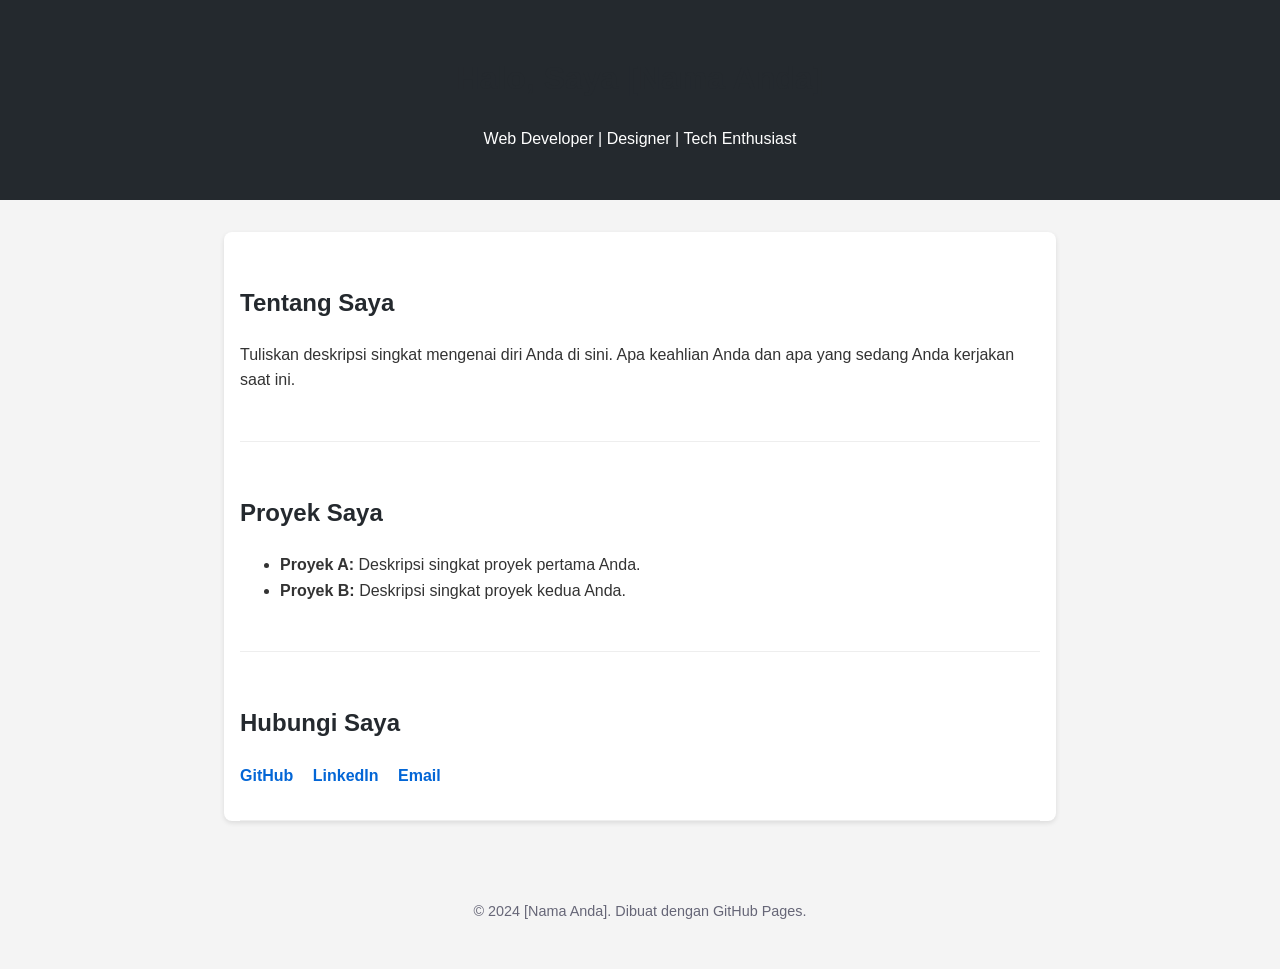
==== idex.html @ 91470e64 "Create initial portfolio HTML structure Initial HTML structure for a personal portfolio website." ====
<!DOCTYPE html>
<html lang="id">
<head>
    <meta charset="UTF-8">
    <meta name="viewport" content="width=device-width, initial-scale=1.0">
    <title>Nama Anda | Portfolio</title>
    <style>
        body {
            font-family: 'Segoe UI', Tahoma, Geneva, Verdana, sans-serif;
            line-height: 1.6;
            margin: 0;
            color: #333;
            background-color: #f4f4f4;
        }
        header {
            background: #24292e;
            color: #fff;
            padding: 2rem;
            text-align: center;
        }
        .container {
            max-width: 800px;
            margin: 2rem auto;
            padding: 0 1rem;
            background: #fff;
            border-radius: 8px;
            box-shadow: 0 2px 5px rgba(0,0,0,0.1);
        }
        section {
            padding: 2rem 0;
            border-bottom: 1px solid #eee;
        }
        h1, h2 { color: #24292e; }
        .social-links a {
            margin-right: 15px;
            text-decoration: none;
            color: #0366d6;
            font-weight: bold;
        }
        footer {
            text-align: center;
            padding: 2rem;
            font-size: 0.9rem;
            color: #667;
        }
    </style>
</head>
<body>

<header>
    <h1>Halo, Saya [Nama Anda]</h1>
    <p>Web Developer | Designer | Tech Enthusiast</p>
</header>

<div class="container">
    <section id="about">
        <h2>Tentang Saya</h2>
        <p>Tuliskan deskripsi singkat mengenai diri Anda di sini. Apa keahlian Anda dan apa yang sedang Anda kerjakan saat ini.</p>
    </section>

    <section id="projects">
        <h2>Proyek Saya</h2>
        <ul>
            <li><strong>Proyek A:</strong> Deskripsi singkat proyek pertama Anda.</li>
            <li><strong>Proyek B:</strong> Deskripsi singkat proyek kedua Anda.</li>
        </ul>
    </section>

    <section id="contact">
        <h2>Hubungi Saya</h2>
        <div class="social-links">
            <a href="https://github.com/username">GitHub</a>
            <a href="https://linkedin.com/in/username">LinkedIn</a>
            <a href="mailto:email@anda.com">Email</a>
        </div>
    </section>
</div>

<footer>
    <p>&copy; 2024 [Nama Anda]. Dibuat dengan GitHub Pages.</p>
</footer>

</body>
</html>
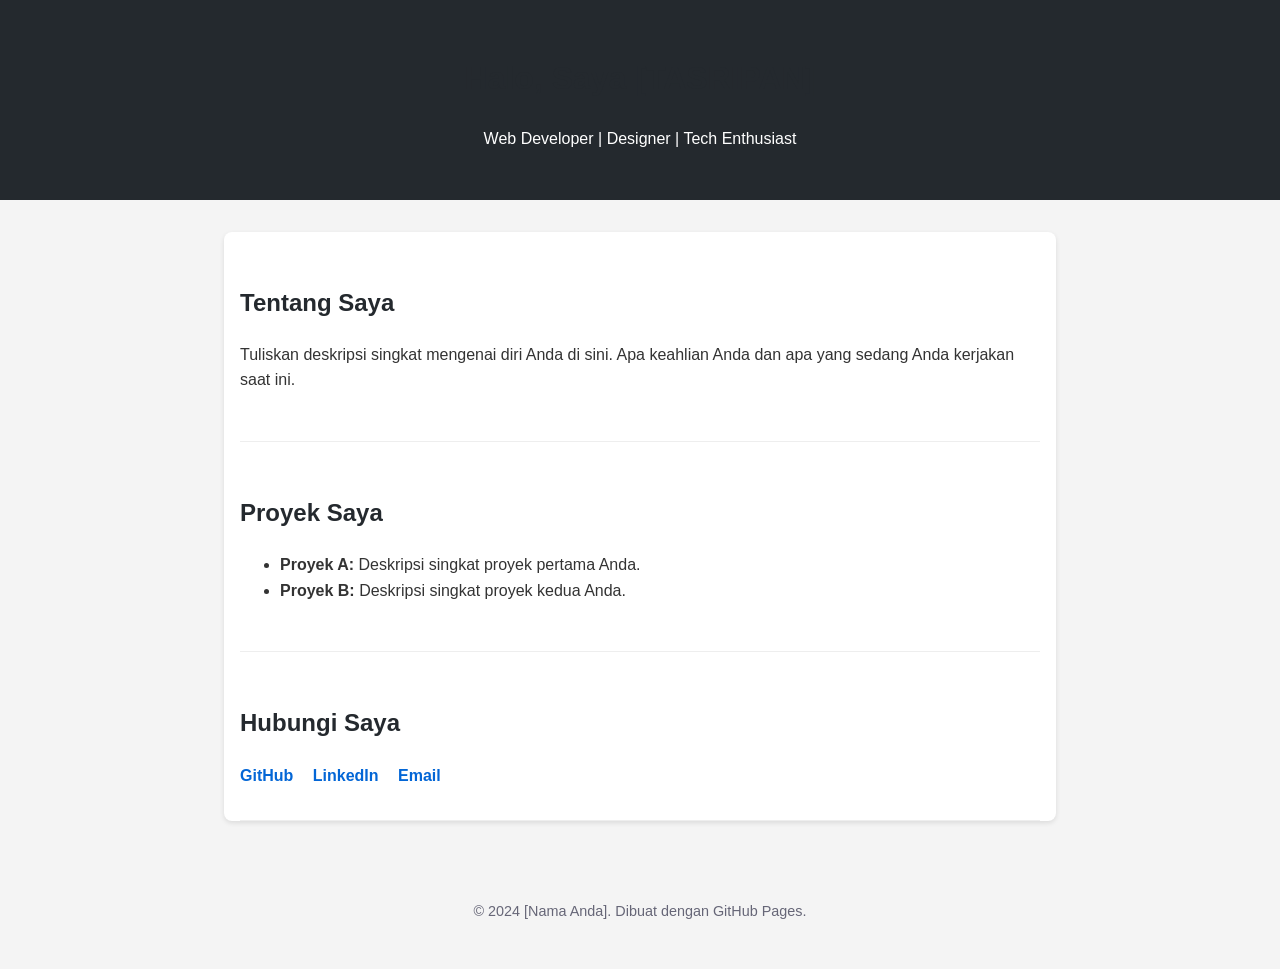
==== commit 4a98f4a1: "Update portfolio title and header name" ====
--- a/idex.html
+++ b/idex.html
@@ -3,7 +3,7 @@
 <head>
     <meta charset="UTF-8">
     <meta name="viewport" content="width=device-width, initial-scale=1.0">
-    <title>Nama Anda | Portfolio</title>
+    <title>Tasripan | Portfolio</title>
     <style>
         body {
             font-family: 'Segoe UI', Tahoma, Geneva, Verdana, sans-serif;
@@ -48,7 +48,7 @@
 <body>
 
 <header>
-    <h1>Halo, Saya [Nama Anda]</h1>
+    <h1>Halo, Saya [TASRIPAN]</h1>
     <p>Web Developer | Designer | Tech Enthusiast</p>
 </header>
 
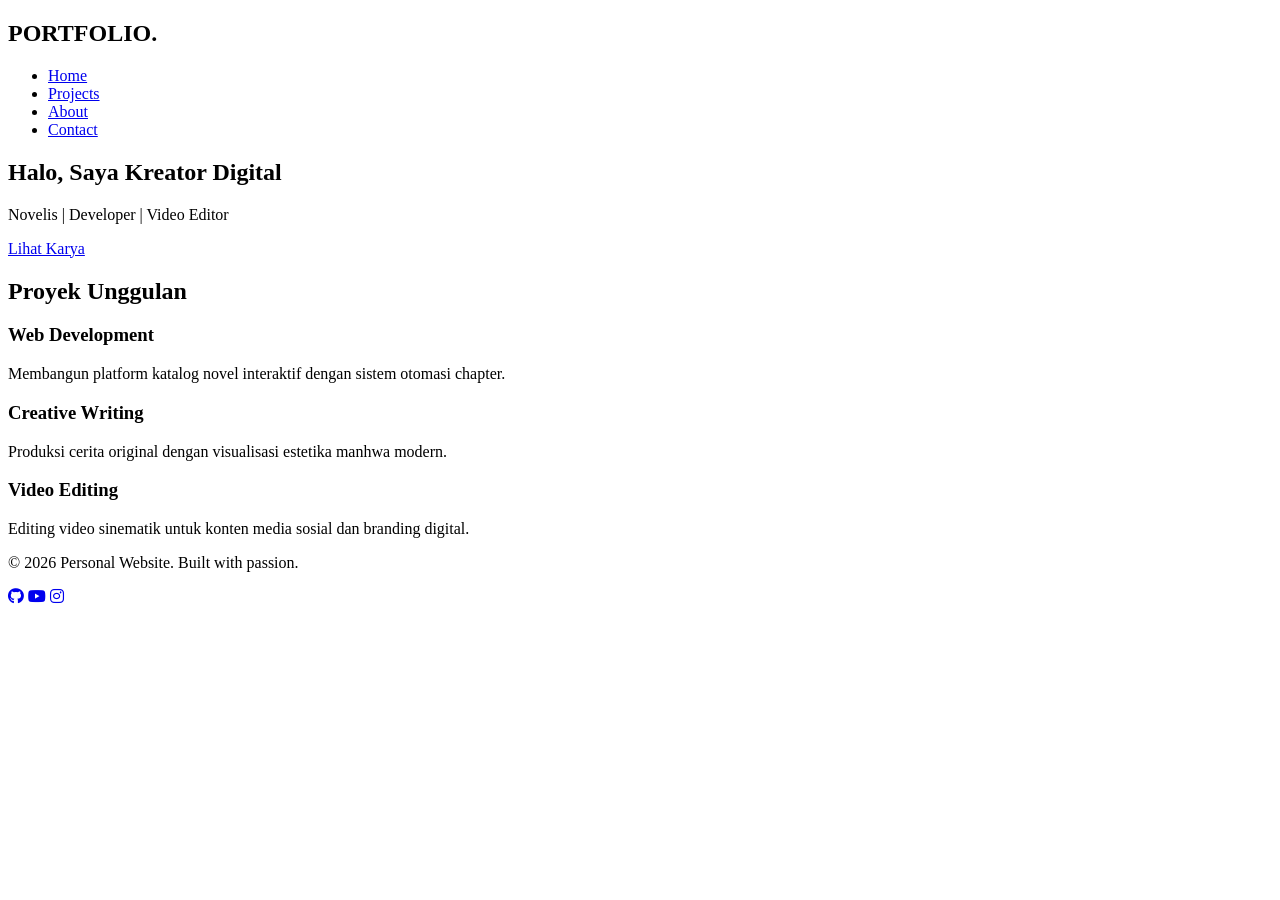
==== commit af61004f: "Update idex.html" ====
--- a/idex.html
+++ b/idex.html
@@ -3,82 +3,65 @@
 <head>
     <meta charset="UTF-8">
     <meta name="viewport" content="width=device-width, initial-scale=1.0">
-    <title>Tasripan | Portfolio</title>
-    <style>
-        body {
-            font-family: 'Segoe UI', Tahoma, Geneva, Verdana, sans-serif;
-            line-height: 1.6;
-            margin: 0;
-            color: #333;
-            background-color: #f4f4f4;
-        }
-        header {
-            background: #24292e;
-            color: #fff;
-            padding: 2rem;
-            text-align: center;
-        }
-        .container {
-            max-width: 800px;
-            margin: 2rem auto;
-            padding: 0 1rem;
-            background: #fff;
-            border-radius: 8px;
-            box-shadow: 0 2px 5px rgba(0,0,0,0.1);
-        }
-        section {
-            padding: 2rem 0;
-            border-bottom: 1px solid #eee;
-        }
-        h1, h2 { color: #24292e; }
-        .social-links a {
-            margin-right: 15px;
-            text-decoration: none;
-            color: #0366d6;
-            font-weight: bold;
-        }
-        footer {
-            text-align: center;
-            padding: 2rem;
-            font-size: 0.9rem;
-            color: #667;
-        }
-    </style>
+    <title>Personal Portfolio</title>
+    <link rel="stylesheet" href="style.css">
+    <link rel="stylesheet" href="https://cdnjs.cloudflare.com/ajax/libs/font-awesome/6.0.0/css/all.min.css">
 </head>
 <body>
 
-<header>
-    <h1>Halo, Saya [TASRIPAN]</h1>
-    <p>Web Developer | Designer | Tech Enthusiast</p>
-</header>
+    <nav>
+        <div class="container">
+            <h1 class="logo">PORTFOLIO<span>.</span></h1>
+            <ul>
+                <li><a href="#home">Home</a></li>
+                <li><a href="#projects">Projects</a></li>
+                <li><a href="#about">About</a></li>
+                <li><a href="#contact">Contact</a></li>
+            </ul>
+        </div>
+    </nav>
 
-<div class="container">
-    <section id="about">
-        <h2>Tentang Saya</h2>
-        <p>Tuliskan deskripsi singkat mengenai diri Anda di sini. Apa keahlian Anda dan apa yang sedang Anda kerjakan saat ini.</p>
+    <header id="home">
+        <div class="hero-content">
+            <h2>Halo, Saya Kreator Digital</h2>
+            <p>Novelis | Developer | Video Editor</p>
+            <a href="#projects" class="btn">Lihat Karya</a>
+        </div>
+    </header>
+
+    <section id="projects">
+        <div class="container">
+            <h2 class="section-title">Proyek Unggulan</h2>
+            <div class="project-grid">
+                <div class="project-card">
+                    <div class="project-img"></div>
+                    <h3>Web Development</h3>
+                    <p>Membangun platform katalog novel interaktif dengan sistem otomasi chapter.</p>
+                </div>
+                <div class="project-card">
+                    <div class="project-img"></div>
+                    <h3>Creative Writing</h3>
+                    <p>Produksi cerita original dengan visualisasi estetika manhwa modern.</p>
+                </div>
+                <div class="project-card">
+                    <div class="project-img"></div>
+                    <h3>Video Editing</h3>
+                    <p>Editing video sinematik untuk konten media sosial dan branding digital.</p>
+                </div>
+            </div>
+        </div>
     </section>
 
-    <section id="projects">
-        <h2>Proyek Saya</h2>
-        <ul>
-            <li><strong>Proyek A:</strong> Deskripsi singkat proyek pertama Anda.</li>
-            <li><strong>Proyek B:</strong> Deskripsi singkat proyek kedua Anda.</li>
-        </ul>
-    </section>
-
-    <section id="contact">
-        <h2>Hubungi Saya</h2>
-        <div class="social-links">
-            <a href="https://github.com/username">GitHub</a>
-            <a href="https://linkedin.com/in/username">LinkedIn</a>
-            <a href="mailto:email@anda.com">Email</a>
+    <footer>
+        <div class="container">
+            <p>&copy; 2026 Personal Website. Built with passion.</p>
+            <div class="social-links">
+                <a href="#"><i class="fab fa-github"></i></a>
+                <a href="#"><i class="fab fa-youtube"></i></a>
+                <a href="#"><i class="fab fa-instagram"></i></a>
+            </div>
         </div>
-    </section>
-</div>
-
-<footer>
-    <p>&copy; 2024 [Nama Anda]. Dibuat dengan GitHub Pages.</p>
-</footer>
+    </footer>
 
 </body>
 </html>
